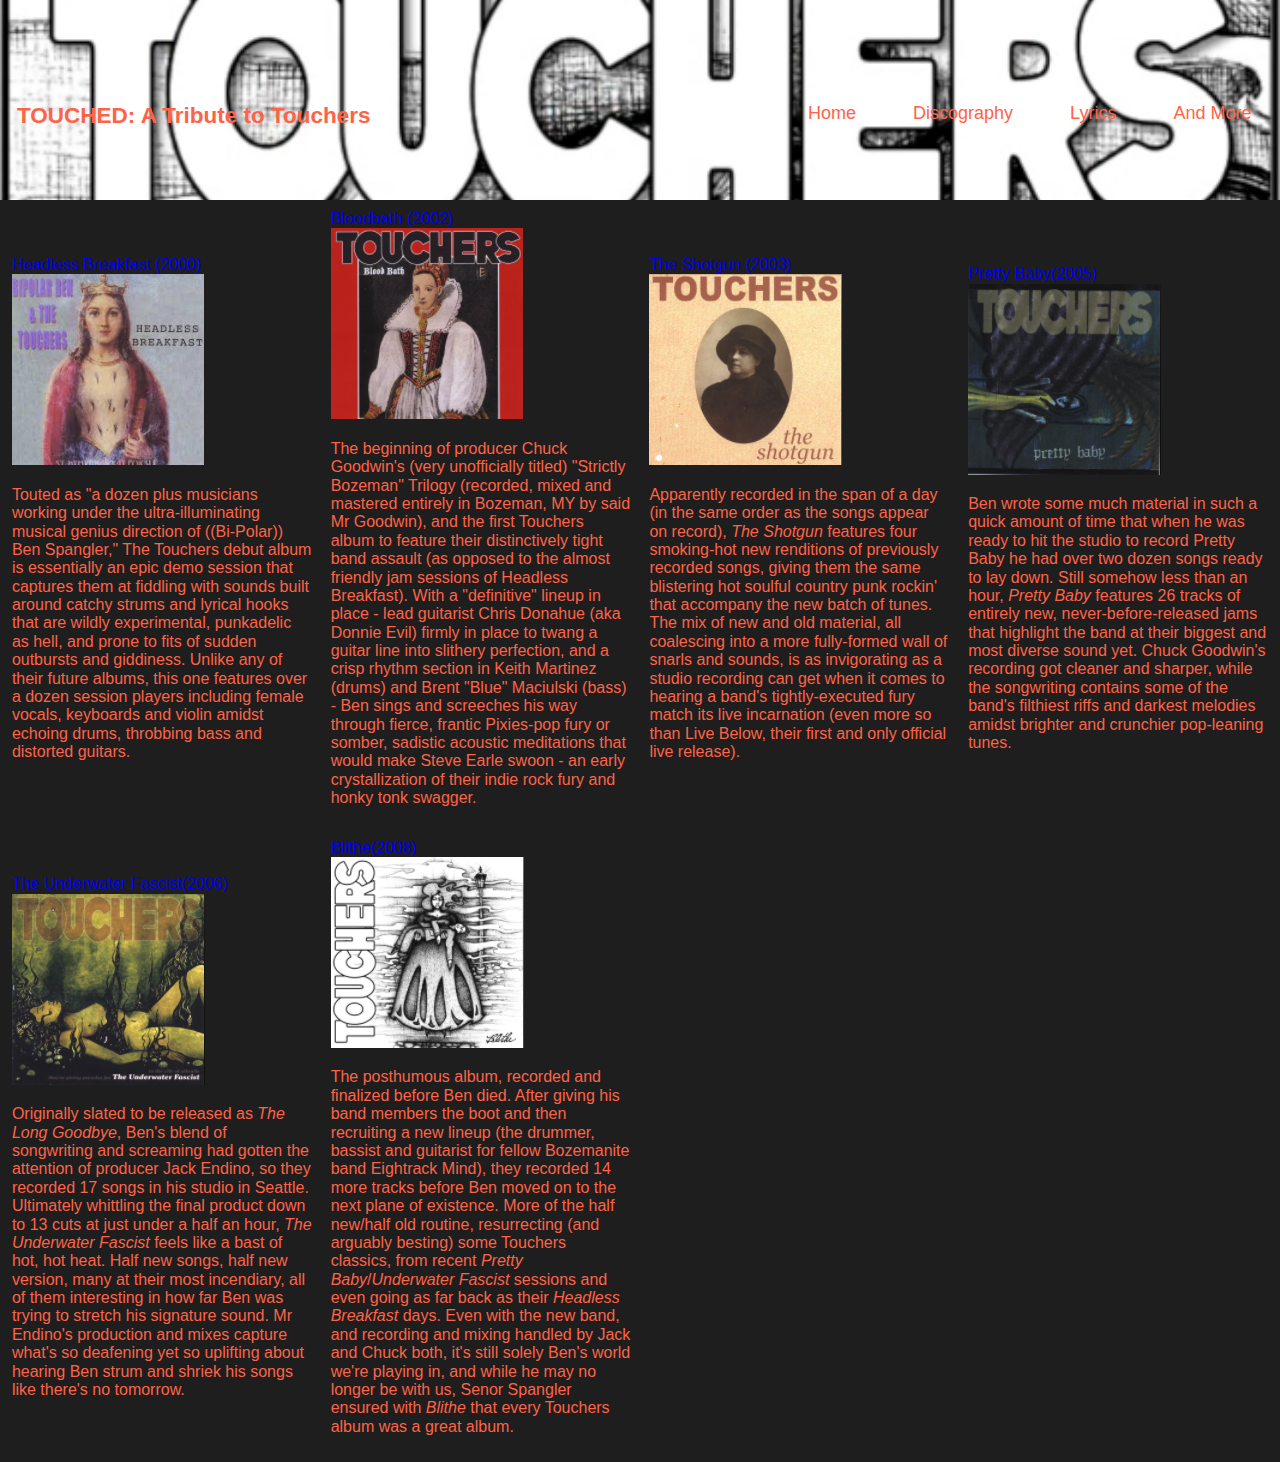
==== discography.html @ edaf0c39 "added italics to discography" ====
<!DOCTYPE html>

<html>
    <head>
        <title>Touched: A Tribute to the Touchers</title>
        <link rel="stylesheet" href="styles.css">
        <link rel="stylesheet" href="normalize.css">
        <meta charset="UTF-8">
        <meta name="viewport" content="width=device-width, initial-scale=1.0">
    </head>

    <body>
        <div class="container">
            <header class="main-header">
                <ul class="nav">
                    <li>TOUCHED: A Tribute to Touchers</li>
                    <li><a href="index.html" class="nav-link">Home</a></li>
                    <li><a href="discography.html" class="nav-link">Discography</a></li>
                    <li><a href="lyrics.html" class="nav-link">Lyrics</a></li>
                    <li><a href="more.html" class="nav-link">And More</a></li>
                </ul>
            </header>

            <main>
                <div class="albums">
                    <div>
                        <a href="#" alt="">Headless Breakfast (2000)</a><br>
                        <img src="images/headless-breakfast-grid.png" alt="Headless Breakfast album cover art">
                        <p>Touted as "a dozen plus musicians working under the ultra-illuminating musical genius direction of ((Bi-Polar)) Ben Spangler," The Touchers debut album is essentially an epic demo session that captures them at fiddling with sounds built around catchy strums and lyrical hooks that are wildly experimental, punkadelic as hell, and prone to fits of sudden outbursts and giddiness. Unlike any of their future albums, this one features over a dozen session players including female vocals, keyboards and violin amidst echoing drums, throbbing bass and distorted guitars.</p>
                    </div>
                    <div>
                        <a href="https://open.spotify.com/album/7Mg2BcQkWhuaCQGppRCP4U" target="_blank">Bloodbath (2002)</a><br>
                        <img src="images/bloodbath-grid.png" alt="Bloodbath album cover art">
                        <p>The beginning of producer Chuck Goodwin's (very unofficially titled) "Strictly Bozeman" Trilogy (recorded, mixed and mastered entirely in Bozeman, MY by said Mr Goodwin), and the first Touchers album to feature their distinctively tight band assault (as opposed to the almost friendly jam sessions of Headless Breakfast). With a "definitive" lineup in place - lead guitarist Chris Donahue (aka Donnie Evil) firmly in place to twang a guitar line into slithery perfection, and a crisp rhythm section in Keith Martinez (drums) and Brent "Blue" Maciulski (bass) - Ben sings and screeches his way through fierce, frantic Pixies-pop fury or somber, sadistic acoustic meditations that would make Steve Earle swoon - an early crystallization of their indie rock fury and honky tonk swagger.</p>
                    </div>
                    <div>
                        <a href="https://open.spotify.com/album/6hK0v9jXBXkGVllFKdFh2B" target="_blank">The Shotgun (2003)</a><br>
                        <img src="images/shotgun-grid.png" alt="The Shotgun album cover art">
                        <p>Apparently recorded in the span of a day (in the same order as the songs appear on record), <i>The Shotgun</i> features four smoking-hot new renditions of previously recorded songs, giving them the same blistering hot soulful country punk rockin' that accompany the new batch of tunes. The mix of new and old material, all coalescing into a more fully-formed wall of snarls and sounds, is as invigorating as a studio recording can get when it comes to hearing a band's tightly-executed fury match its live incarnation (even more so than Live Below, their first and only official live release).</p>
                    </div>
                    <div>
                        <a href="https://open.spotify.com/album/6MdjRzC83VJnDwaIrUp43D" target="_blank">Pretty Baby(2005)</a><br>
                        <img src="images/pretty-baby-grid.png" alt="Pretty Baby album cover art">
                        <p>Ben wrote some much material in such a quick amount of time that when he was ready to hit the studio to record Pretty Baby he had over two dozen songs ready to lay down. Still somehow less than an hour, <i>Pretty Baby</i> features 26 tracks of entirely new, never-before-released jams that highlight the band at their biggest and most diverse sound yet. Chuck Goodwin's recording got cleaner and sharper, while the songwriting contains some of the band's filthiest riffs and darkest melodies amidst brighter and crunchier pop-leaning tunes.</p>

                    </div>
                    <div>
                        <a href="https://open.spotify.com/album/7Hm15hdDRF5gZyYo0WgmyK" target="_blank">The Underwater Fascist(2006)</a><br>
                        <img src="images/underwater-fascist-grid.png" alt="The Underwater Fascist album cover art">
                        <p>Originally slated to be released as <i>The Long Goodbye</i>, Ben's blend of songwriting and screaming had gotten the attention of producer Jack Endino, so they recorded 17 songs in his studio in Seattle. Ultimately whittling the final product down to 13 cuts at just under a half an hour, <i>The Underwater Fascist</i> feels like a bast of hot, hot heat. Half new songs, half new version, many at their most incendiary, all of them interesting in how far Ben was trying to stretch his signature sound. Mr Endino's production and mixes capture what's so deafening yet so uplifting about hearing Ben strum and shriek his songs like there's no tomorrow.</p>
                    </div>
                    <div>
                        <a href="https://open.spotify.com/album/6jLHkOPikLJWGmaFiz0LyW" target="_blank">Blithe(2008)</a><br>
                        <img src="images/blithe-grid.png" alt="Blithe album cover art">
                        <p>The posthumous album, recorded and finalized before Ben died. After giving his band members the boot and then recruiting a new lineup (the drummer, bassist and guitarist for fellow Bozemanite band Eightrack Mind), they recorded 14 more tracks before Ben moved on to the next plane of existence. More of the half new/half old routine, resurrecting (and arguably besting) some Touchers classics, from recent <i>Pretty Baby</i>/<i>Underwater Fascist</i> sessions and even going as far back as their <i>Headless Breakfast</i> days. Even with the new band, and recording and mixing handled by Jack and Chuck both, it's still solely Ben's world we're playing in, and while he may no longer be with us, Senor Spangler ensured with <i>Blithe</i> that every Touchers album was a great album.</p>
                    </div>
                </div>
            </main>
        </div>
    </body>
</html>
---- styles.css ----
/* ---------- 
* Basic CSS *
---------- */

* {
    box-sizing: border-box;
}

a {
  text-decoration: none;
}

body {
    background-color: #1e1e1e;
    font-family: Lato, Tahoma, Trebuchet MS, Geneva, Verdana, sans-serif;
    color: tomato;
    margin: 0;
}

h2 {
  text-align: center;
}

h3 {
  text-align: center;
}

li {
  list-style-type: none;
  margin: 0 2%;
}

nav {
    width: 100%;
    height: 75px;
    background-color: whitesmoke;
    font-size: 1.5;
}

ul {
    margin: 0;
    padding: 0;
}

ul li {
    list-style: none;
    display: inline-block;
    margin: 0;
}

ul li a {
    display: block;
    text-decoration: none;
    color: #1e1e1e;
    padding: 0 15px;
}

ul li a:hover {
    color: tomato;
}

/* ----------
* Specific Styles *
---------- */
  
.albums {
    display: grid;
    grid-gap: 15px;
    grid-template-columns: repeat(auto-fit, minmax(300px, 300px));
    padding: 5px;
    margin: 5px;
    justify-content: space-around;
}

.albums > div {
  align-self: center;
  justify-self: center;
}

.band-logo {
  position: relative;
  float: center;
  display: block;
  padding: 30px;
  margin: 15px;
}

.center {
  display: block;
  margin-left: auto;
  margin-right: auto;
  width: 35%;
}

.logo-center {
  display: block;
  margin-left: auto;
  margin-right: auto;
  width: 70%;
}

.main-content {
  justify-content: center;
  margin: 25px;
  text-align: center;
}

.main-header {
  padding-top: 2em;
  height: auto;
  display: flex;
  align-items: center;
  background-image: url("images/logo.png");
  background-position: center;
  background-size: 100% auto;
}

.nav {
  width: 100%;
  display: flex;
  color: tomato;
  font-size: 1.125rem;
  text-align: center;
  flex-direction: column;
}

.nav a {
  display: block;
  color: tomato;
  border-bottom: 1px solid rgba(0, 0, 0, 0.2);
}
.nav li:first-child {
  font-size: 1.25em;
  font-weight: bold;
  text-align: center;
}

.nav a:hover {
  color: #0b0b0b;
  border-bottom-color: tomato;
}

.main-nav {
    list-style-type: none;
}

.navbar {
    font-size: 16px;
    border: 1px solid rgba(0, 0, 0, 0.2);
    padding-bottom: 10px;
}

.nav-link {
    text-decoration: none;
}

/* ----------
Media Queries
---------- */
  
@media (min-width: 769px) {

  .main-header {
    height: 200px;
    justify-content: flex-end;
  }
  .nav {
    margin-top: 0;
    flex-direction: row;
    justify-content: space-between;
  }
  .nav a {
    border-bottom-color: transparent;
  }

  .nav li:first-child {
    margin-right: auto;
  }
}


@media (min-width: 1025px) {
  .main-header {
    flex-direction: row;
  }
  .nav {
    margin-top: 0;
    align-self: center;
  }
  .nav li {
    margin-left: .75em;
    margin-right: .75em;
  }

}
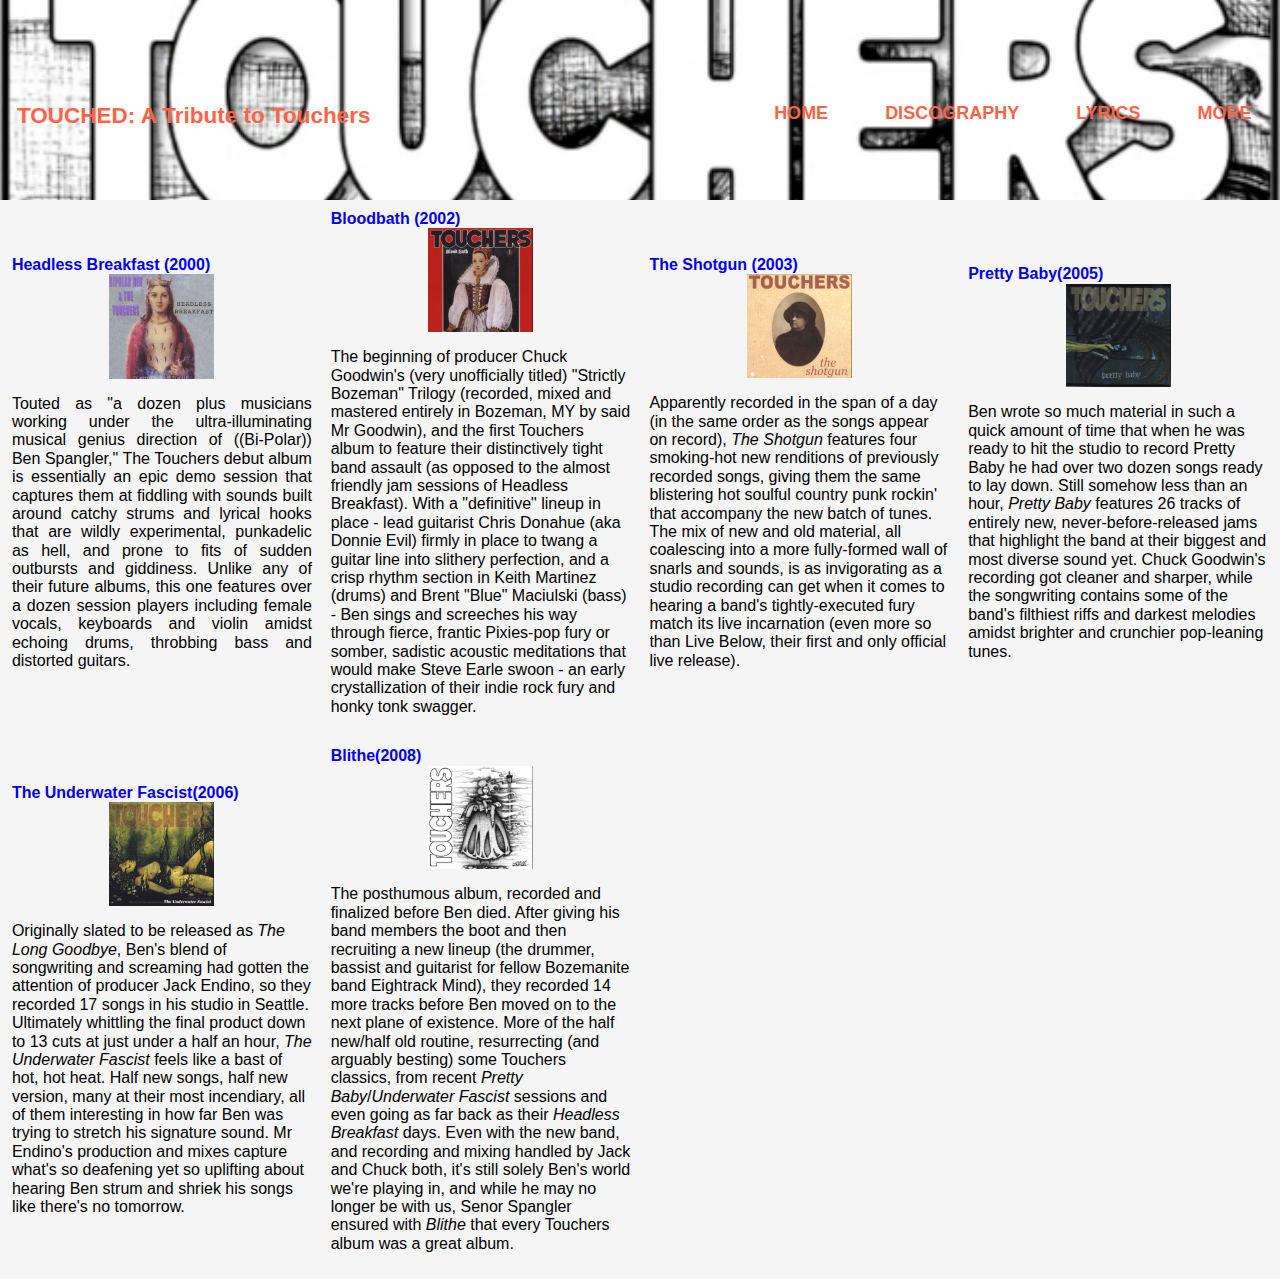
==== commit 26942499: "added more refined stylings for album descriptions and nav menu" ====
--- a/discography.html
+++ b/discography.html
@@ -14,44 +14,44 @@
             <header class="main-header">
                 <ul class="nav">
                     <li>TOUCHED: A Tribute to Touchers</li>
-                    <li><a href="index.html" class="nav-link">Home</a></li>
-                    <li><a href="discography.html" class="nav-link">Discography</a></li>
-                    <li><a href="lyrics.html" class="nav-link">Lyrics</a></li>
-                    <li><a href="more.html" class="nav-link">And More</a></li>
+                    <li><a href="index.html" class="nav-link"><strong>HOME</strong></a></li>
+                    <li><a href="discography.html" class="nav-link"><strong>DISCOGRAPHY</strong></a></li>
+                    <li><a href="lyrics.html" class="nav-link"><strong>LYRICS</strong></a></li>
+                    <li><a href="more.html" class="nav-link"><strong>MORE</strong></a></li>
                 </ul>
             </header>
 
             <main>
                 <div class="albums">
                     <div>
-                        <a href="#" alt="">Headless Breakfast (2000)</a><br>
-                        <img src="images/headless-breakfast-grid.png" alt="Headless Breakfast album cover art">
-                        <p>Touted as "a dozen plus musicians working under the ultra-illuminating musical genius direction of ((Bi-Polar)) Ben Spangler," The Touchers debut album is essentially an epic demo session that captures them at fiddling with sounds built around catchy strums and lyrical hooks that are wildly experimental, punkadelic as hell, and prone to fits of sudden outbursts and giddiness. Unlike any of their future albums, this one features over a dozen session players including female vocals, keyboards and violin amidst echoing drums, throbbing bass and distorted guitars.</p>
+                        <a href="#" alt=""><strong>Headless Breakfast (2000)</strong></a><br>
+                        <img src="images/headless-breakfast-grid.png" alt="Headless Breakfast album cover art" class="center">
+                        <p class="album-description">Touted as "a dozen plus musicians working under the ultra-illuminating musical genius direction of ((Bi-Polar)) Ben Spangler," The Touchers debut album is essentially an epic demo session that captures them at fiddling with sounds built around catchy strums and lyrical hooks that are wildly experimental, punkadelic as hell, and prone to fits of sudden outbursts and giddiness. Unlike any of their future albums, this one features over a dozen session players including female vocals, keyboards and violin amidst echoing drums, throbbing bass and distorted guitars.</p>
                     </div>
                     <div>
-                        <a href="https://open.spotify.com/album/7Mg2BcQkWhuaCQGppRCP4U" target="_blank">Bloodbath (2002)</a><br>
-                        <img src="images/bloodbath-grid.png" alt="Bloodbath album cover art">
+                        <a href="https://open.spotify.com/album/7Mg2BcQkWhuaCQGppRCP4U" target="_blank"><strong>Bloodbath (2002)</strong></a><br>
+                        <img src="images/bloodbath-grid.png" alt="Bloodbath album cover art" class="center">
                         <p>The beginning of producer Chuck Goodwin's (very unofficially titled) "Strictly Bozeman" Trilogy (recorded, mixed and mastered entirely in Bozeman, MY by said Mr Goodwin), and the first Touchers album to feature their distinctively tight band assault (as opposed to the almost friendly jam sessions of Headless Breakfast). With a "definitive" lineup in place - lead guitarist Chris Donahue (aka Donnie Evil) firmly in place to twang a guitar line into slithery perfection, and a crisp rhythm section in Keith Martinez (drums) and Brent "Blue" Maciulski (bass) - Ben sings and screeches his way through fierce, frantic Pixies-pop fury or somber, sadistic acoustic meditations that would make Steve Earle swoon - an early crystallization of their indie rock fury and honky tonk swagger.</p>
                     </div>
                     <div>
-                        <a href="https://open.spotify.com/album/6hK0v9jXBXkGVllFKdFh2B" target="_blank">The Shotgun (2003)</a><br>
-                        <img src="images/shotgun-grid.png" alt="The Shotgun album cover art">
+                        <a href="https://open.spotify.com/album/6hK0v9jXBXkGVllFKdFh2B" target="_blank"><strong>The Shotgun (2003)</strong></a><br>
+                        <img src="images/shotgun-grid.png" alt="The Shotgun album cover art" class="center">
                         <p>Apparently recorded in the span of a day (in the same order as the songs appear on record), <i>The Shotgun</i> features four smoking-hot new renditions of previously recorded songs, giving them the same blistering hot soulful country punk rockin' that accompany the new batch of tunes. The mix of new and old material, all coalescing into a more fully-formed wall of snarls and sounds, is as invigorating as a studio recording can get when it comes to hearing a band's tightly-executed fury match its live incarnation (even more so than Live Below, their first and only official live release).</p>
                     </div>
                     <div>
-                        <a href="https://open.spotify.com/album/6MdjRzC83VJnDwaIrUp43D" target="_blank">Pretty Baby(2005)</a><br>
-                        <img src="images/pretty-baby-grid.png" alt="Pretty Baby album cover art">
-                        <p>Ben wrote some much material in such a quick amount of time that when he was ready to hit the studio to record Pretty Baby he had over two dozen songs ready to lay down. Still somehow less than an hour, <i>Pretty Baby</i> features 26 tracks of entirely new, never-before-released jams that highlight the band at their biggest and most diverse sound yet. Chuck Goodwin's recording got cleaner and sharper, while the songwriting contains some of the band's filthiest riffs and darkest melodies amidst brighter and crunchier pop-leaning tunes.</p>
+                        <a href="https://open.spotify.com/album/6MdjRzC83VJnDwaIrUp43D" target="_blank"><strong>Pretty Baby(2005)</strong></a><br>
+                        <img src="images/pretty-baby-grid.png" alt="Pretty Baby album cover art" class="center">
+                        <p>Ben wrote so much material in such a quick amount of time that when he was ready to hit the studio to record Pretty Baby he had over two dozen songs ready to lay down. Still somehow less than an hour, <i>Pretty Baby</i> features 26 tracks of entirely new, never-before-released jams that highlight the band at their biggest and most diverse sound yet. Chuck Goodwin's recording got cleaner and sharper, while the songwriting contains some of the band's filthiest riffs and darkest melodies amidst brighter and crunchier pop-leaning tunes.</p>
 
                     </div>
                     <div>
-                        <a href="https://open.spotify.com/album/7Hm15hdDRF5gZyYo0WgmyK" target="_blank">The Underwater Fascist(2006)</a><br>
-                        <img src="images/underwater-fascist-grid.png" alt="The Underwater Fascist album cover art">
+                        <a href="https://open.spotify.com/album/7Hm15hdDRF5gZyYo0WgmyK" target="_blank"><strong>The Underwater Fascist(2006)</strong></a><br>
+                        <img src="images/underwater-fascist-grid.png" alt="The Underwater Fascist album cover art" class="center">
                         <p>Originally slated to be released as <i>The Long Goodbye</i>, Ben's blend of songwriting and screaming had gotten the attention of producer Jack Endino, so they recorded 17 songs in his studio in Seattle. Ultimately whittling the final product down to 13 cuts at just under a half an hour, <i>The Underwater Fascist</i> feels like a bast of hot, hot heat. Half new songs, half new version, many at their most incendiary, all of them interesting in how far Ben was trying to stretch his signature sound. Mr Endino's production and mixes capture what's so deafening yet so uplifting about hearing Ben strum and shriek his songs like there's no tomorrow.</p>
                     </div>
                     <div>
-                        <a href="https://open.spotify.com/album/6jLHkOPikLJWGmaFiz0LyW" target="_blank">Blithe(2008)</a><br>
-                        <img src="images/blithe-grid.png" alt="Blithe album cover art">
+                        <a href="https://open.spotify.com/album/6jLHkOPikLJWGmaFiz0LyW" target="_blank"><strong>Blithe(2008)</strong></a><br>
+                        <img src="images/blithe-grid.png" alt="Blithe album cover art" class="center">
                         <p>The posthumous album, recorded and finalized before Ben died. After giving his band members the boot and then recruiting a new lineup (the drummer, bassist and guitarist for fellow Bozemanite band Eightrack Mind), they recorded 14 more tracks before Ben moved on to the next plane of existence. More of the half new/half old routine, resurrecting (and arguably besting) some Touchers classics, from recent <i>Pretty Baby</i>/<i>Underwater Fascist</i> sessions and even going as far back as their <i>Headless Breakfast</i> days. Even with the new band, and recording and mixing handled by Jack and Chuck both, it's still solely Ben's world we're playing in, and while he may no longer be with us, Senor Spangler ensured with <i>Blithe</i> that every Touchers album was a great album.</p>
                     </div>
                 </div>
--- a/styles.css
+++ b/styles.css
@@ -11,19 +11,27 @@
 }
 
 body {
-    background-color: #1e1e1e;
+    background-color: whitesmoke;
     font-family: Lato, Tahoma, Trebuchet MS, Geneva, Verdana, sans-serif;
-    color: tomato;
+    color:black;
     margin: 0;
 }
 
-h2 {
-  text-align: center;
-}
-
+
+figcaption {
+  font-size: smaller;
+}
+
+h1,
+h2,
 h3 {
   text-align: center;
 }
+
+
+/* ---------- 
+* Nav CSS *
+---------- */
 
 li {
   list-style-type: none;
@@ -31,32 +39,32 @@
 }
 
 nav {
-    width: 100%;
-    height: 75px;
-    background-color: whitesmoke;
-    font-size: 1.5;
+  width: 100%;
+  height: 75px;
+  background-color: whitesmoke;
+  font-size: 1.5;
 }
 
 ul {
-    margin: 0;
-    padding: 0;
+  margin: 0;
+  padding: 0;
 }
 
 ul li {
-    list-style: none;
-    display: inline-block;
-    margin: 0;
+  list-style: none;
+  display: inline-block;
+  margin: 0;
 }
 
 ul li a {
-    display: block;
-    text-decoration: none;
-    color: #1e1e1e;
-    padding: 0 15px;
+  display: block;
+  text-decoration: none;
+  color: #1e1e1e;
+  padding: 0 15px;
 }
 
 ul li a:hover {
-    color: tomato;
+  color: tomato;
 }
 
 /* ----------
@@ -77,6 +85,10 @@
   justify-self: center;
 }
 
+.album-description {
+  text-align: justify;
+}
+
 .band-logo {
   position: relative;
   float: center;
@@ -97,6 +109,20 @@
   margin-left: auto;
   margin-right: auto;
   width: 70%;
+}
+
+.lyrics {
+  display: grid;
+  grid-gap: 15px;
+  grid-template-columns: repeat(auto-fit, minmax(300px, 300px));
+  padding: 5px;
+  margin: 5px;
+  justify-content: space-around;
+}
+
+.lyrics > div {
+  align-self: center;
+  justify-self: center;
 }
 
 .main-content {
@@ -136,7 +162,7 @@
 }
 
 .nav a:hover {
-  color: #0b0b0b;
+  color:#0b0b0b;
   border-bottom-color: tomato;
 }
 
@@ -159,7 +185,6 @@
 ---------- */
   
 @media (min-width: 769px) {
-
   .main-header {
     height: 200px;
     justify-content: flex-end;
@@ -178,7 +203,6 @@
   }
 }
 
-
 @media (min-width: 1025px) {
   .main-header {
     flex-direction: row;
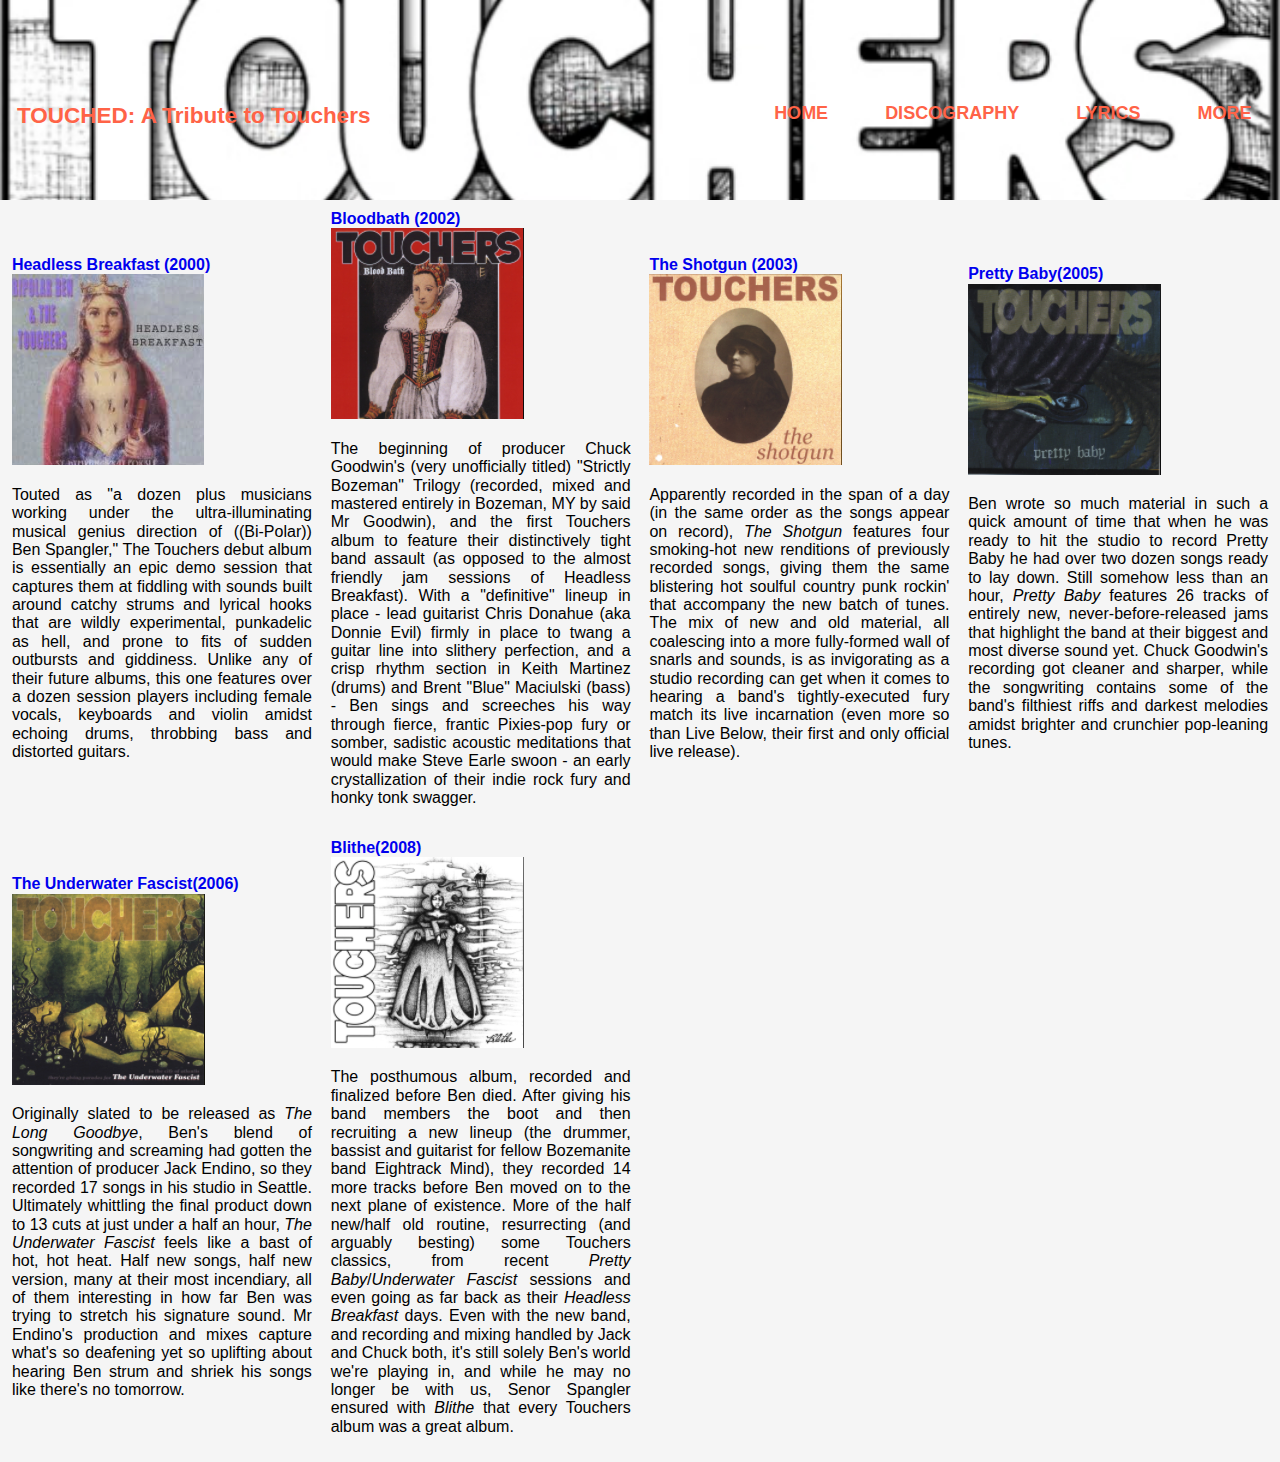
==== commit a6af7b4d: "adding justification to all descriptions" ====
--- a/discography.html
+++ b/discography.html
@@ -25,34 +25,34 @@
                 <div class="albums">
                     <div>
                         <a href="#" alt=""><strong>Headless Breakfast (2000)</strong></a><br>
-                        <img src="images/headless-breakfast-grid.png" alt="Headless Breakfast album cover art" class="center">
+                        <img src="images/headless-breakfast-grid.png" alt="Headless Breakfast album cover art">
                         <p class="album-description">Touted as "a dozen plus musicians working under the ultra-illuminating musical genius direction of ((Bi-Polar)) Ben Spangler," The Touchers debut album is essentially an epic demo session that captures them at fiddling with sounds built around catchy strums and lyrical hooks that are wildly experimental, punkadelic as hell, and prone to fits of sudden outbursts and giddiness. Unlike any of their future albums, this one features over a dozen session players including female vocals, keyboards and violin amidst echoing drums, throbbing bass and distorted guitars.</p>
                     </div>
                     <div>
                         <a href="https://open.spotify.com/album/7Mg2BcQkWhuaCQGppRCP4U" target="_blank"><strong>Bloodbath (2002)</strong></a><br>
-                        <img src="images/bloodbath-grid.png" alt="Bloodbath album cover art" class="center">
-                        <p>The beginning of producer Chuck Goodwin's (very unofficially titled) "Strictly Bozeman" Trilogy (recorded, mixed and mastered entirely in Bozeman, MY by said Mr Goodwin), and the first Touchers album to feature their distinctively tight band assault (as opposed to the almost friendly jam sessions of Headless Breakfast). With a "definitive" lineup in place - lead guitarist Chris Donahue (aka Donnie Evil) firmly in place to twang a guitar line into slithery perfection, and a crisp rhythm section in Keith Martinez (drums) and Brent "Blue" Maciulski (bass) - Ben sings and screeches his way through fierce, frantic Pixies-pop fury or somber, sadistic acoustic meditations that would make Steve Earle swoon - an early crystallization of their indie rock fury and honky tonk swagger.</p>
+                        <img src="images/bloodbath-grid.png" alt="Bloodbath album cover art">
+                        <p class="album-description">The beginning of producer Chuck Goodwin's (very unofficially titled) "Strictly Bozeman" Trilogy (recorded, mixed and mastered entirely in Bozeman, MY by said Mr Goodwin), and the first Touchers album to feature their distinctively tight band assault (as opposed to the almost friendly jam sessions of Headless Breakfast). With a "definitive" lineup in place - lead guitarist Chris Donahue (aka Donnie Evil) firmly in place to twang a guitar line into slithery perfection, and a crisp rhythm section in Keith Martinez (drums) and Brent "Blue" Maciulski (bass) - Ben sings and screeches his way through fierce, frantic Pixies-pop fury or somber, sadistic acoustic meditations that would make Steve Earle swoon - an early crystallization of their indie rock fury and honky tonk swagger.</p>
                     </div>
                     <div>
                         <a href="https://open.spotify.com/album/6hK0v9jXBXkGVllFKdFh2B" target="_blank"><strong>The Shotgun (2003)</strong></a><br>
-                        <img src="images/shotgun-grid.png" alt="The Shotgun album cover art" class="center">
-                        <p>Apparently recorded in the span of a day (in the same order as the songs appear on record), <i>The Shotgun</i> features four smoking-hot new renditions of previously recorded songs, giving them the same blistering hot soulful country punk rockin' that accompany the new batch of tunes. The mix of new and old material, all coalescing into a more fully-formed wall of snarls and sounds, is as invigorating as a studio recording can get when it comes to hearing a band's tightly-executed fury match its live incarnation (even more so than Live Below, their first and only official live release).</p>
+                        <img src="images/shotgun-grid.png" alt="The Shotgun album cover art">
+                        <p class="album-description">Apparently recorded in the span of a day (in the same order as the songs appear on record), <i>The Shotgun</i> features four smoking-hot new renditions of previously recorded songs, giving them the same blistering hot soulful country punk rockin' that accompany the new batch of tunes. The mix of new and old material, all coalescing into a more fully-formed wall of snarls and sounds, is as invigorating as a studio recording can get when it comes to hearing a band's tightly-executed fury match its live incarnation (even more so than Live Below, their first and only official live release).</p>
                     </div>
                     <div>
                         <a href="https://open.spotify.com/album/6MdjRzC83VJnDwaIrUp43D" target="_blank"><strong>Pretty Baby(2005)</strong></a><br>
-                        <img src="images/pretty-baby-grid.png" alt="Pretty Baby album cover art" class="center">
-                        <p>Ben wrote so much material in such a quick amount of time that when he was ready to hit the studio to record Pretty Baby he had over two dozen songs ready to lay down. Still somehow less than an hour, <i>Pretty Baby</i> features 26 tracks of entirely new, never-before-released jams that highlight the band at their biggest and most diverse sound yet. Chuck Goodwin's recording got cleaner and sharper, while the songwriting contains some of the band's filthiest riffs and darkest melodies amidst brighter and crunchier pop-leaning tunes.</p>
+                        <img src="images/pretty-baby-grid.png" alt="Pretty Baby album cover art">
+                        <p class="album-description">Ben wrote so much material in such a quick amount of time that when he was ready to hit the studio to record Pretty Baby he had over two dozen songs ready to lay down. Still somehow less than an hour, <i>Pretty Baby</i> features 26 tracks of entirely new, never-before-released jams that highlight the band at their biggest and most diverse sound yet. Chuck Goodwin's recording got cleaner and sharper, while the songwriting contains some of the band's filthiest riffs and darkest melodies amidst brighter and crunchier pop-leaning tunes.</p>
 
                     </div>
                     <div>
                         <a href="https://open.spotify.com/album/7Hm15hdDRF5gZyYo0WgmyK" target="_blank"><strong>The Underwater Fascist(2006)</strong></a><br>
-                        <img src="images/underwater-fascist-grid.png" alt="The Underwater Fascist album cover art" class="center">
-                        <p>Originally slated to be released as <i>The Long Goodbye</i>, Ben's blend of songwriting and screaming had gotten the attention of producer Jack Endino, so they recorded 17 songs in his studio in Seattle. Ultimately whittling the final product down to 13 cuts at just under a half an hour, <i>The Underwater Fascist</i> feels like a bast of hot, hot heat. Half new songs, half new version, many at their most incendiary, all of them interesting in how far Ben was trying to stretch his signature sound. Mr Endino's production and mixes capture what's so deafening yet so uplifting about hearing Ben strum and shriek his songs like there's no tomorrow.</p>
+                        <img src="images/underwater-fascist-grid.png" alt="The Underwater Fascist album cover art">
+                        <p class="album-description">Originally slated to be released as <i>The Long Goodbye</i>, Ben's blend of songwriting and screaming had gotten the attention of producer Jack Endino, so they recorded 17 songs in his studio in Seattle. Ultimately whittling the final product down to 13 cuts at just under a half an hour, <i>The Underwater Fascist</i> feels like a bast of hot, hot heat. Half new songs, half new version, many at their most incendiary, all of them interesting in how far Ben was trying to stretch his signature sound. Mr Endino's production and mixes capture what's so deafening yet so uplifting about hearing Ben strum and shriek his songs like there's no tomorrow.</p>
                     </div>
                     <div>
                         <a href="https://open.spotify.com/album/6jLHkOPikLJWGmaFiz0LyW" target="_blank"><strong>Blithe(2008)</strong></a><br>
-                        <img src="images/blithe-grid.png" alt="Blithe album cover art" class="center">
-                        <p>The posthumous album, recorded and finalized before Ben died. After giving his band members the boot and then recruiting a new lineup (the drummer, bassist and guitarist for fellow Bozemanite band Eightrack Mind), they recorded 14 more tracks before Ben moved on to the next plane of existence. More of the half new/half old routine, resurrecting (and arguably besting) some Touchers classics, from recent <i>Pretty Baby</i>/<i>Underwater Fascist</i> sessions and even going as far back as their <i>Headless Breakfast</i> days. Even with the new band, and recording and mixing handled by Jack and Chuck both, it's still solely Ben's world we're playing in, and while he may no longer be with us, Senor Spangler ensured with <i>Blithe</i> that every Touchers album was a great album.</p>
+                        <img src="images/blithe-grid.png" alt="Blithe album cover art">
+                        <p class="album-description">The posthumous album, recorded and finalized before Ben died. After giving his band members the boot and then recruiting a new lineup (the drummer, bassist and guitarist for fellow Bozemanite band Eightrack Mind), they recorded 14 more tracks before Ben moved on to the next plane of existence. More of the half new/half old routine, resurrecting (and arguably besting) some Touchers classics, from recent <i>Pretty Baby</i>/<i>Underwater Fascist</i> sessions and even going as far back as their <i>Headless Breakfast</i> days. Even with the new band, and recording and mixing handled by Jack and Chuck both, it's still solely Ben's world we're playing in, and while he may no longer be with us, Senor Spangler ensured with <i>Blithe</i> that every Touchers album was a great album.</p>
                     </div>
                 </div>
             </main>
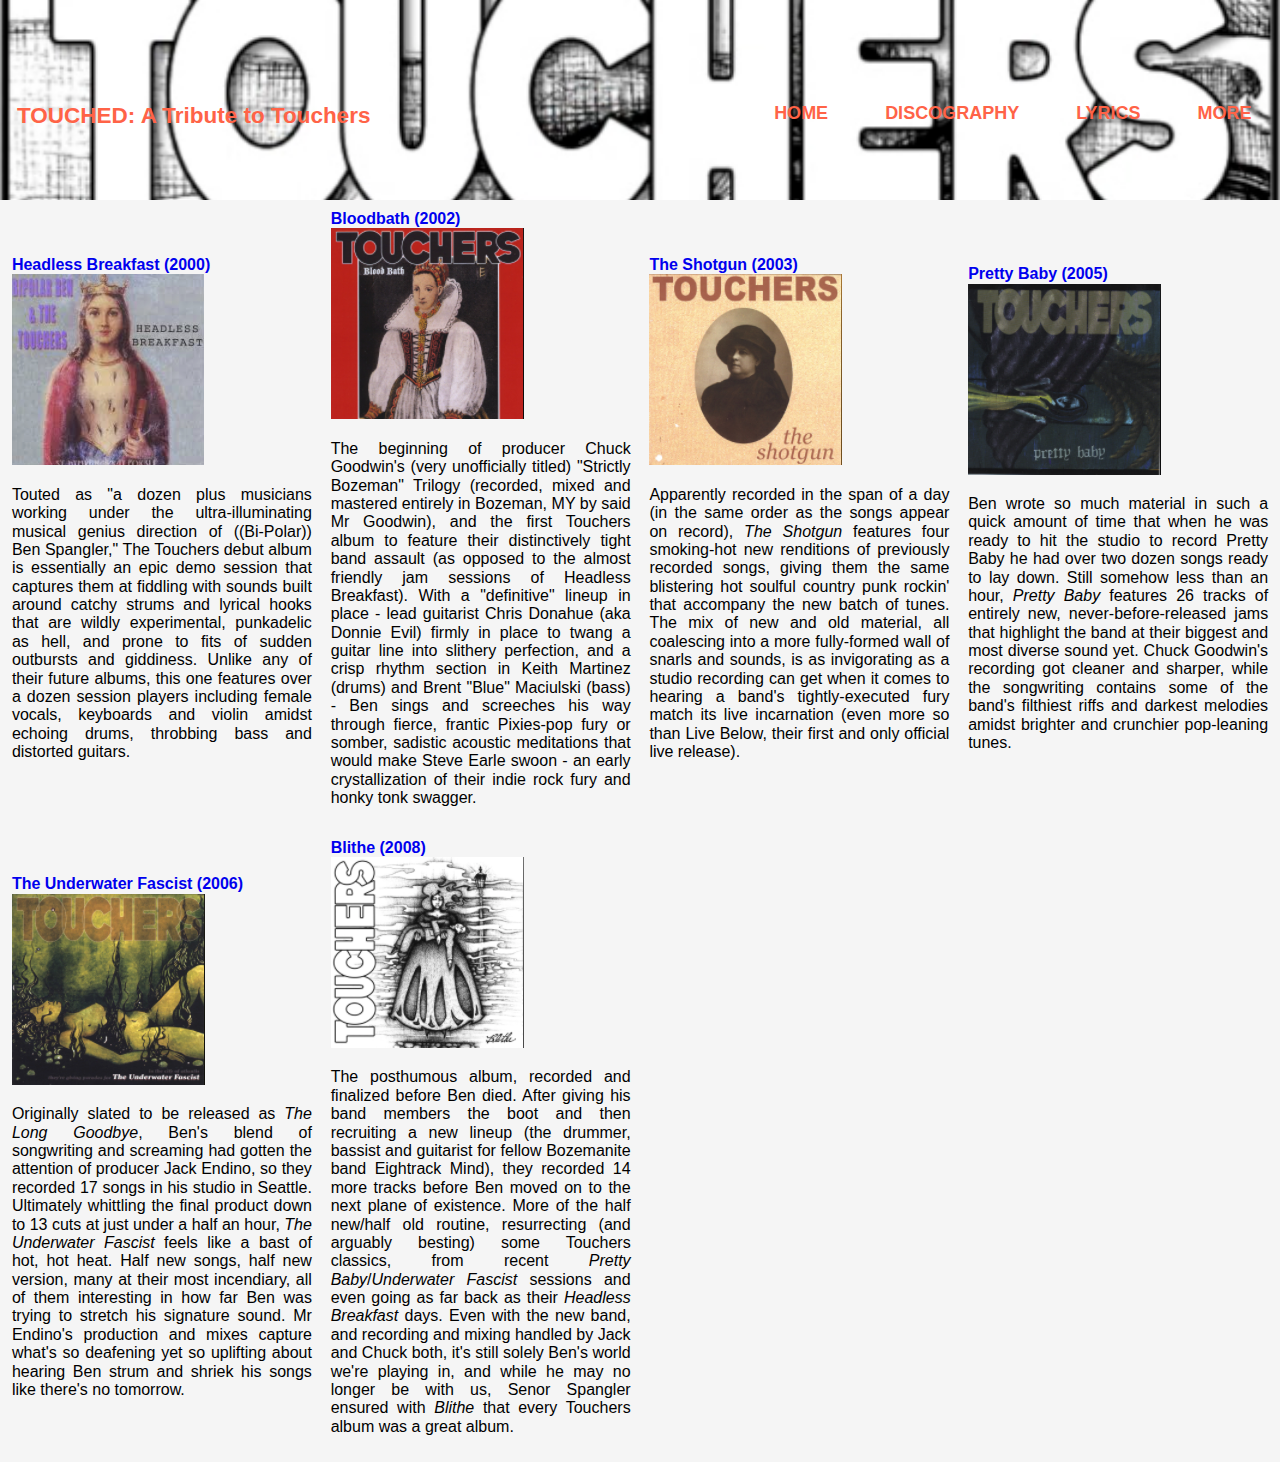
==== commit 33616a22: "added song links in lyric titles along with corresponding album info text" ====
--- a/discography.html
+++ b/discography.html
@@ -39,18 +39,18 @@
                         <p class="album-description">Apparently recorded in the span of a day (in the same order as the songs appear on record), <i>The Shotgun</i> features four smoking-hot new renditions of previously recorded songs, giving them the same blistering hot soulful country punk rockin' that accompany the new batch of tunes. The mix of new and old material, all coalescing into a more fully-formed wall of snarls and sounds, is as invigorating as a studio recording can get when it comes to hearing a band's tightly-executed fury match its live incarnation (even more so than Live Below, their first and only official live release).</p>
                     </div>
                     <div>
-                        <a href="https://open.spotify.com/album/6MdjRzC83VJnDwaIrUp43D" target="_blank"><strong>Pretty Baby(2005)</strong></a><br>
+                        <a href="https://open.spotify.com/album/6MdjRzC83VJnDwaIrUp43D" target="_blank"><strong>Pretty Baby (2005)</strong></a><br>
                         <img src="images/pretty-baby-grid.png" alt="Pretty Baby album cover art">
                         <p class="album-description">Ben wrote so much material in such a quick amount of time that when he was ready to hit the studio to record Pretty Baby he had over two dozen songs ready to lay down. Still somehow less than an hour, <i>Pretty Baby</i> features 26 tracks of entirely new, never-before-released jams that highlight the band at their biggest and most diverse sound yet. Chuck Goodwin's recording got cleaner and sharper, while the songwriting contains some of the band's filthiest riffs and darkest melodies amidst brighter and crunchier pop-leaning tunes.</p>
 
                     </div>
                     <div>
-                        <a href="https://open.spotify.com/album/7Hm15hdDRF5gZyYo0WgmyK" target="_blank"><strong>The Underwater Fascist(2006)</strong></a><br>
+                        <a href="https://open.spotify.com/album/7Hm15hdDRF5gZyYo0WgmyK" target="_blank"><strong>The Underwater Fascist (2006)</strong></a><br>
                         <img src="images/underwater-fascist-grid.png" alt="The Underwater Fascist album cover art">
                         <p class="album-description">Originally slated to be released as <i>The Long Goodbye</i>, Ben's blend of songwriting and screaming had gotten the attention of producer Jack Endino, so they recorded 17 songs in his studio in Seattle. Ultimately whittling the final product down to 13 cuts at just under a half an hour, <i>The Underwater Fascist</i> feels like a bast of hot, hot heat. Half new songs, half new version, many at their most incendiary, all of them interesting in how far Ben was trying to stretch his signature sound. Mr Endino's production and mixes capture what's so deafening yet so uplifting about hearing Ben strum and shriek his songs like there's no tomorrow.</p>
                     </div>
                     <div>
-                        <a href="https://open.spotify.com/album/6jLHkOPikLJWGmaFiz0LyW" target="_blank"><strong>Blithe(2008)</strong></a><br>
+                        <a href="https://open.spotify.com/album/6jLHkOPikLJWGmaFiz0LyW" target="_blank"><strong>Blithe (2008)</strong></a><br>
                         <img src="images/blithe-grid.png" alt="Blithe album cover art">
                         <p class="album-description">The posthumous album, recorded and finalized before Ben died. After giving his band members the boot and then recruiting a new lineup (the drummer, bassist and guitarist for fellow Bozemanite band Eightrack Mind), they recorded 14 more tracks before Ben moved on to the next plane of existence. More of the half new/half old routine, resurrecting (and arguably besting) some Touchers classics, from recent <i>Pretty Baby</i>/<i>Underwater Fascist</i> sessions and even going as far back as their <i>Headless Breakfast</i> days. Even with the new band, and recording and mixing handled by Jack and Chuck both, it's still solely Ben's world we're playing in, and while he may no longer be with us, Senor Spangler ensured with <i>Blithe</i> that every Touchers album was a great album.</p>
                     </div>
